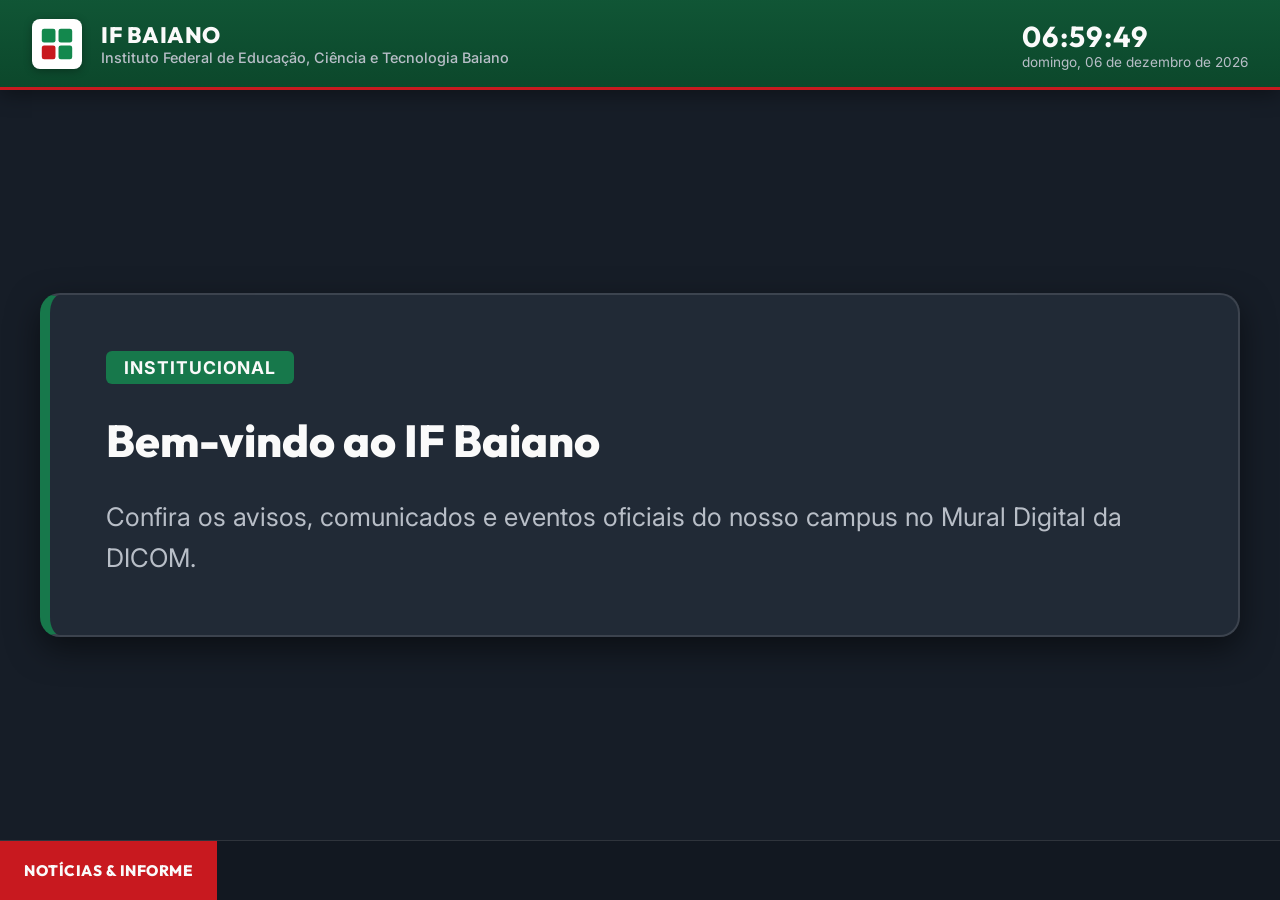
==== player.html @ 004258db "Att Primeira Execução" ====
<!DOCTYPE html>
<html lang="pt-BR">
<head>
  <meta charset="UTF-8">
  <meta name="viewport" content="width=device-width, initial-scale=1.0">
  <title>Mural Digital IF Baiano — Display TV</title>
  <link rel="icon" href="assets/favicon.ico" type="image/x-icon">
  <link rel="preconnect" href="https://fonts.googleapis.com">
  <link rel="preconnect" href="https://fonts.gstatic.com" crossorigin>
  <link href="https://fonts.googleapis.com/css2?family=Inter:wght@400;500;600;700&family=Outfit:wght@600;700;800&display=swap" rel="stylesheet">
  <link rel="stylesheet" href="css/system-design-ifbaiano.css">
  <link rel="stylesheet" href="css/player.css">
</head>
<body>

  <div id="player-container">
    <!-- 1. Cabeçalho Superior Institucional -->
    <header class="player-header">
      <div class="brand-wrapper">
        <div class="brand-symbol">
          <!-- Logotipo Simbólico IF Baiano (Vetor SVG) -->
          <svg viewBox="0 0 100 100" fill="none" xmlns="http://www.w3.org/2000/svg">
            <rect x="10" y="10" width="36" height="36" rx="6" fill="#13884D"/>
            <rect x="54" y="10" width="36" height="36" rx="6" fill="#13884D"/>
            <rect x="10" y="54" width="36" height="36" rx="6" fill="#C8191E"/>
            <rect x="54" y="54" width="36" height="36" rx="6" fill="#13884D"/>
          </svg>
        </div>
        <div class="brand-info">
          <h1>IF BAIANO</h1>
          <p>Instituto Federal de Educação, Ciência e Tecnologia Baiano</p>
        </div>
      </div>

      <div class="header-widgets">
        <div>
          <div class="widget-time" id="clock-display">00:00:00</div>
          <div class="widget-date" id="date-display">Segunda-feira, 10 de Agosto</div>
        </div>
      </div>
    </header>

    <!-- 2. Área Principal do Slide -->
    <main class="player-main" id="slide-container">
      <!-- Injetado dinamicamente via player.js -->
    </main>

    <!-- 3. Rodapé Informativo (Ticker Bar) -->
    <footer class="player-footer">
      <div class="ticker-label">NOTÍCIAS & INFORME</div>
      <div class="ticker-wrap">
        <div class="ticker-move" id="ticker-move">
          <div class="ticker-item"><span class="ticker-date">[DICOM]</span> Mural Digital do IF Baiano ativo para transmissão de avisos nos campi.</div>
        </div>
      </div>
    </footer>
  </div>

  <script src="js/player.js"></script>
</body>
</html>
---- css/system-design-ifbaiano.css ----
/* ==========================================================================
   System Design Specification - IF Baiano (DICOM)
   Cores Oficiais, Tipografia e Tokens Globais para Mural Digital
   ========================================================================== */

:root {
  /* Cores Institucionais Oficiais do IF Baiano (Manual de Marca) */
  --if-green-primary: hsl(152, 68%, 28%);   /* #13884D - Verde Institucional */
  --if-green-dark: hsl(152, 70%, 18%);      /* #0A4F2C - Verde Escuro de Suporte */
  --if-green-light: hsl(152, 50%, 92%);     /* #E6F5ED - Verde Suave */
  --if-red-accent: hsl(358, 78%, 44%);      /* #C8191E - Vermelho Fruto / Destaque */
  --if-red-hover: hsl(358, 80%, 36%);       /* #9E1014 - Vermelho Hover */
  
  /* Cores de Superfície do Player (TV Display Mode) */
  --bg-tv-dark: hsl(215, 28%, 12%);         /* #141A24 - Fundo Noturno de Alta Legibilidade */
  --bg-tv-card: hsl(215, 25%, 17%);         /* #202938 - Container de Avisos */
  --bg-tv-header: hsl(152, 68%, 20%);       /* Barra de Topo Institucional */
  --bg-tv-footer: hsl(215, 30%, 10%);       /* Rodapé Informativo Ticker */

  /* Cores de Texto e Destaques */
  --text-light: hsl(0, 0%, 98%);            /* #FAFAFA - Texto Principal */
  --text-muted: hsl(215, 12%, 75%);         /* #B8C2CC - Legendas e Metadados */
  --text-accent: hsl(45, 100%, 55%);        /* #FFC107 - Amarelo Alerta / Destaque */

  /* Bordas e Sombras */
  --border-subtle: rgba(255, 255, 255, 0.12);
  --border-green: var(--if-green-primary);
  --shadow-tv-card: 0 12px 32px rgba(0, 0, 0, 0.5);

  /* Tipografia Oficial de Comunicação Pública */
  --font-family-base: 'Inter', system-ui, -apple-system, sans-serif;
  --font-family-title: 'Outfit', 'Inter', sans-serif;
}

* {
  box-sizing: border-box;
  margin: 0;
  padding: 0;
}

body {
  font-family: var(--font-family-base);
  background-color: var(--bg-tv-dark);
  color: var(--text-light);
  overflow: hidden;
  -webkit-font-smoothing: antialiased;
}
---- css/player.css ----
/* ==========================================================================
   Player Display Mode (TV Full Screen)
   Mural Digital IF Baiano - DICOM
   ========================================================================== */

#player-container {
  display: grid;
  grid-template-rows: 90px 1fr 60px;
  width: 100vw;
  height: 100vh;
  background-color: var(--bg-tv-dark);
}

/* 1. Cabeçalho Superior Institucional */
.player-header {
  display: flex;
  justify-content: space-between;
  align-items: center;
  padding: 0 2rem;
  background: linear-gradient(180deg, var(--bg-tv-header) 0%, rgba(10, 79, 44, 0.85) 100%);
  border-bottom: 3px solid var(--if-red-accent);
  box-shadow: 0 4px 20px rgba(0, 0, 0, 0.4);
  z-index: 10;
}

.brand-wrapper {
  display: flex;
  align-items: center;
  gap: 1.2rem;
}

.brand-symbol {
  display: flex;
  align-items: center;
  justify-content: center;
  width: 50px;
  height: 50px;
  background: #ffffff;
  border-radius: 8px;
  padding: 6px;
  box-shadow: 0 2px 8px rgba(0, 0, 0, 0.3);
}

.brand-symbol svg, .brand-symbol img {
  width: 100%;
  height: 100%;
  object-fit: contain;
}

.brand-info h1 {
  font-family: var(--font-family-title);
  font-size: 1.4rem;
  font-weight: 800;
  color: var(--text-light);
  letter-spacing: 0.5px;
}

.brand-info p {
  font-size: 0.9rem;
  color: var(--text-muted);
  font-weight: 500;
}

.header-widgets {
  display: flex;
  align-items: center;
  gap: 2rem;
}

.widget-time {
  font-family: var(--font-family-title);
  font-size: 1.8rem;
  font-weight: 700;
  color: var(--text-light);
  letter-spacing: 1px;
}

.widget-date {
  font-size: 0.85rem;
  color: var(--text-muted);
  text-align: right;
}

/* 2. Área de Exibição Principal do Slide */
.player-main {
  position: relative;
  display: flex;
  align-items: center;
  justify-content: center;
  padding: 2.5rem;
  overflow: hidden;
}

.slide-wrapper {
  width: 100%;
  height: 100%;
  display: flex;
  align-items: center;
  justify-content: center;
  opacity: 0;
  transition: opacity 0.8s ease-in-out;
}

.slide-wrapper.active {
  opacity: 1;
}

/* Slide: Card de Aviso de Texto */
.card-notice {
  width: 100%;
  max-width: 1200px;
  background: var(--bg-tv-card);
  border: 2px solid var(--border-subtle);
  border-left: 10px solid var(--if-green-primary);
  border-radius: 20px;
  padding: 3.5rem;
  box-shadow: var(--shadow-tv-card);
  display: flex;
  flex-direction: column;
  gap: 1.8rem;
  position: relative;
}

.card-notice.category-urgente {
  border-left-color: var(--if-red-accent);
}

.card-notice-badge {
  display: inline-flex;
  align-items: center;
  align-self: flex-start;
  background: var(--if-green-primary);
  color: var(--text-light);
  font-size: 1.1rem;
  font-weight: 700;
  text-transform: uppercase;
  padding: 6px 18px;
  border-radius: 6px;
  letter-spacing: 1px;
}

.card-notice.category-urgente .card-notice-badge {
  background: var(--if-red-accent);
}

.card-notice-title {
  font-family: var(--font-family-title);
  font-size: 2.8rem;
  font-weight: 800;
  color: var(--text-light);
  line-height: 1.25;
}

.card-notice-body {
  font-size: 1.6rem;
  color: var(--text-muted);
  line-height: 1.6;
  font-weight: 400;
}

/* Slide: Imagem em Tela Cheia com Ken Burns Effect */
.slide-image-container {
  width: 100%;
  height: 100%;
  border-radius: 16px;
  overflow: hidden;
  position: relative;
  box-shadow: var(--shadow-tv-card);
}

.slide-image-container img {
  width: 100%;
  height: 100%;
  object-fit: contain;
  animation: kenburns 15s ease infinite alternate;
}

@keyframes kenburns {
  0% { transform: scale(1); }
  100% { transform: scale(1.06); }
}

/* Slide: Vídeo HTML5 */
.slide-video-container {
  width: 100%;
  height: 100%;
  border-radius: 16px;
  overflow: hidden;
  box-shadow: var(--shadow-tv-card);
}

.slide-video-container video {
  width: 100%;
  height: 100%;
  object-fit: contain;
}

/* 3. Rodapé Informativo (Ticker News Bar) */
.player-footer {
  display: flex;
  align-items: center;
  background-color: var(--bg-tv-footer);
  border-top: 1px solid var(--border-subtle);
  overflow: hidden;
  position: relative;
}

.ticker-label {
  background: var(--if-red-accent);
  color: var(--text-light);
  font-family: var(--font-family-title);
  font-weight: 800;
  font-size: 0.95rem;
  text-transform: uppercase;
  padding: 0 1.5rem;
  height: 100%;
  display: flex;
  align-items: center;
  z-index: 5;
  white-space: nowrap;
  letter-spacing: 0.5px;
}

.ticker-wrap {
  width: 100%;
  overflow: hidden;
}

.ticker-move {
  display: inline-block;
  white-space: nowrap;
  animation: ticker 35s linear infinite;
  padding-left: 100%;
}

.ticker-item {
  display: inline-block;
  font-size: 1.1rem;
  color: var(--text-light);
  margin-right: 3rem;
  font-weight: 500;
}

.ticker-item span.ticker-date {
  color: var(--text-accent);
  margin-right: 8px;
  font-weight: 700;
}

@keyframes ticker {
  0% { transform: translate3d(0, 0, 0); }
  100% { transform: translate3d(-100%, 0, 0); }
}
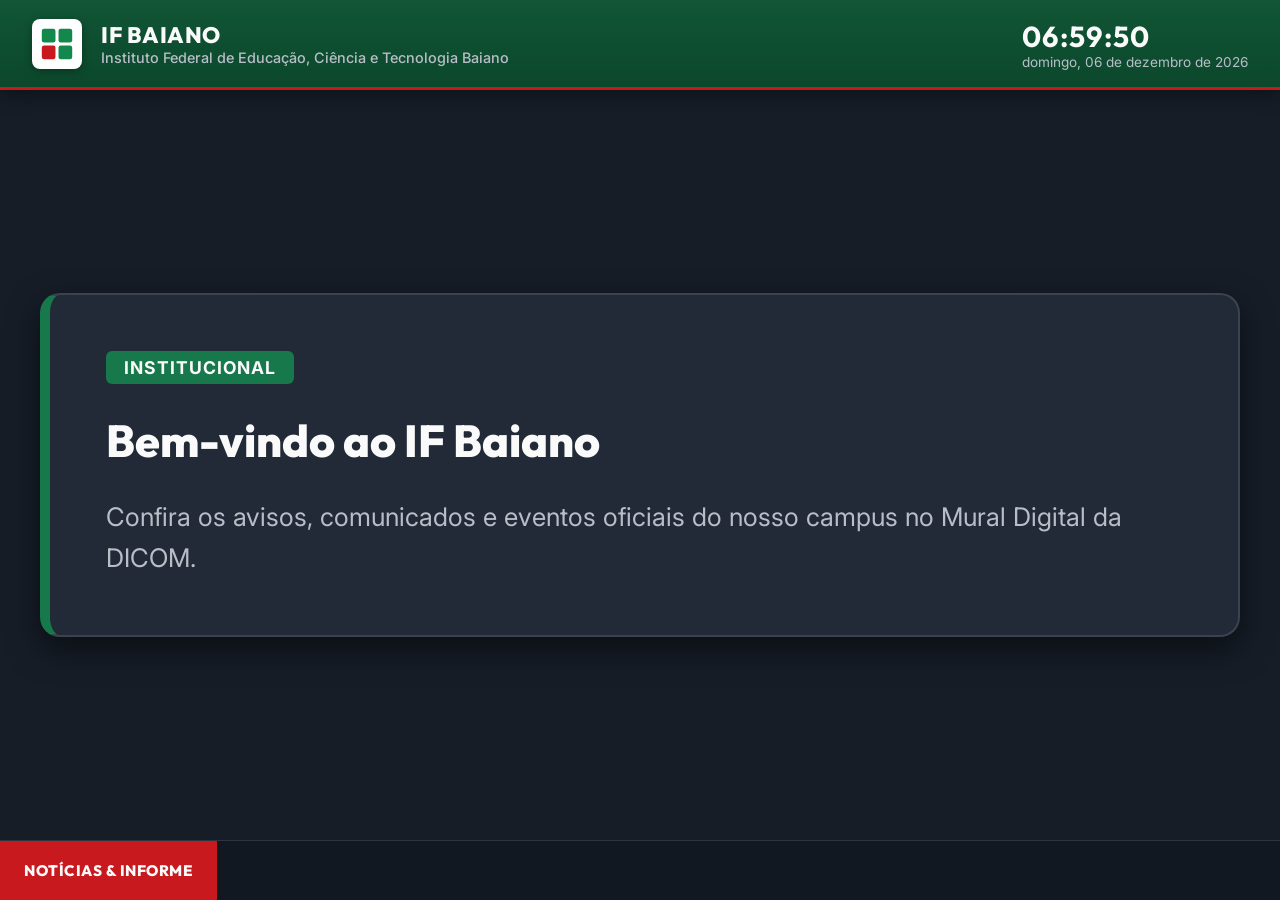
==== commit efe31f69: "Att" ====
--- a/player.html
+++ b/player.html
@@ -5,6 +5,10 @@
   <meta name="viewport" content="width=device-width, initial-scale=1.0">
   <title>Mural Digital IF Baiano — Display TV</title>
   <link rel="icon" href="assets/favicon.ico" type="image/x-icon">
+  <link rel="icon" href="assets/favicon-98x98.png" type="image/png" sizes="98x98">
+  <link rel="icon" href="assets/favicon.png" type="image/png" sizes="32x32">
+  <link rel="icon" href="assets/favicon.svg" type="image/svg+xml">
+
   <link rel="preconnect" href="https://fonts.googleapis.com">
   <link rel="preconnect" href="https://fonts.gstatic.com" crossorigin>
   <link href="https://fonts.googleapis.com/css2?family=Inter:wght@400;500;600;700&family=Outfit:wght@600;700;800&display=swap" rel="stylesheet">
